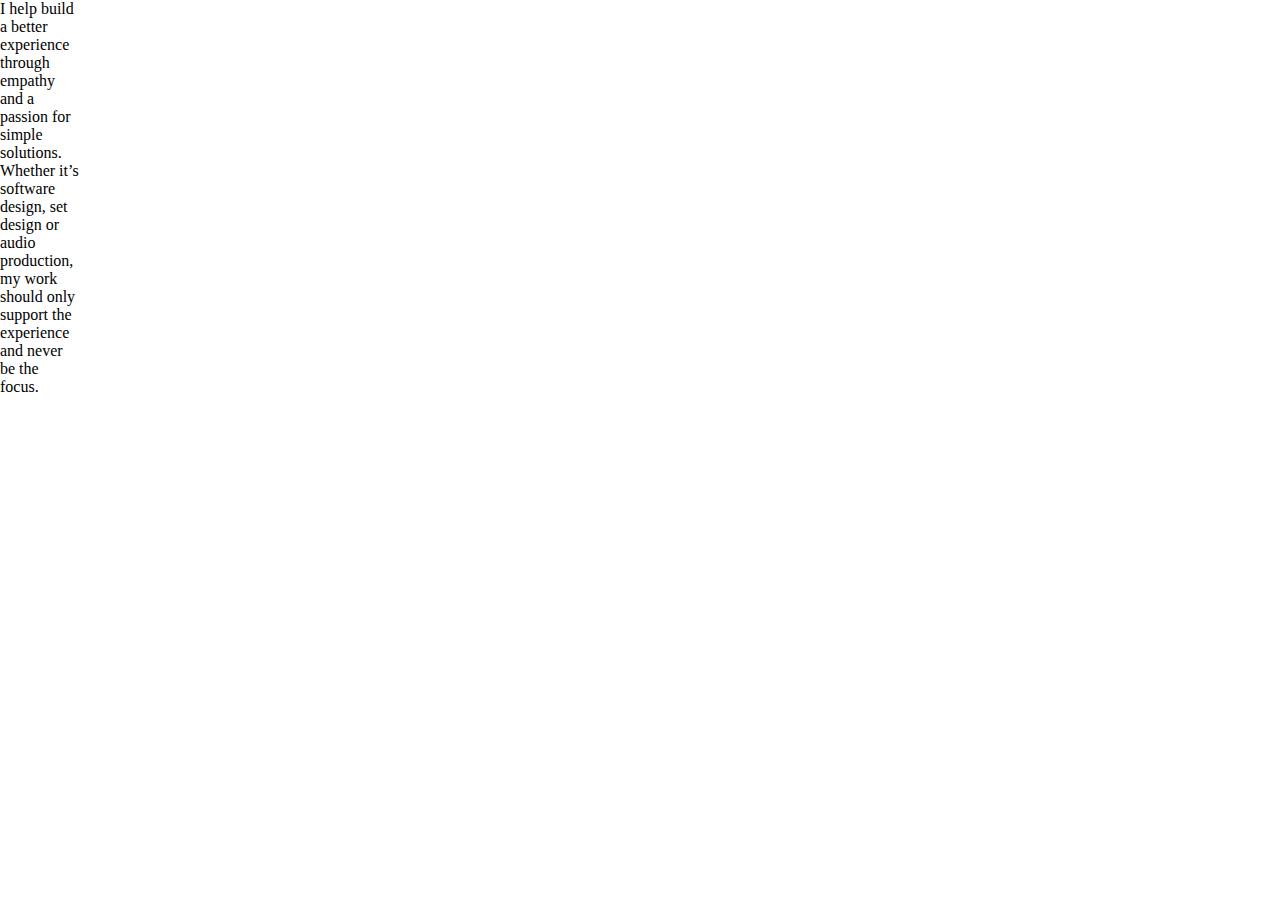
==== index.html @ a8ad9416 "first commit" ====
<!DOCTYPE html>
<html lang="en">
<meta charset="UTF-8">
<title>Page Title</title>
<meta name="viewport" content="width=device-width,initial-scale=1">
<link rel="stylesheet" href="assests/css/site.css">

<body class="site">
    <header class="site__header"></header>
    <main class="site__body">
        
        I help build a better experience through empathy and a passion for simple solutions.
        Whether it&rsquo;s software design, set design or audio production, my work should only support the experience and never be the focus.
        
    </main>
    <footer class="site__footer"></footer>
    <script src="site.js"></script>
</body>
</html>
---- assests/css/site.css ----
@import url('_variable.css');

* {
    box-sizing: border-box;
}

html {
    font-family: var(--sans-serif);
}

html,
body {
    height: 100vh;
    margin: 0;
    padding: 0;
    width: 100vw;
}

body {
    background-color: var(--white);
/* background: repeating-linear-gradient(
        transparent,
        transparent calc(var(--size-text--default) * 1.25 - 1px),
        rgba(255, 0, 0, 1) calc(var(--size-text--default) * 1.25),
        transparent calc((var(--size-text--default) * 1.25) - 1px)
    );*/
    color: var(--black);
}

blockquote, caption, fieldset, figure, figcaption, h1, h2, h3, h4, h5, h6, li, ol, p, pre, sub, sup, table, ul {
    margin: 0;
    padding: 0;
}

blockquote, caption, figcaption, h1, h2, h3, h4, h5, h6, li, p, pre, sub, span, sup {
    font-size: var(--size-text--default);
    font-weight: normal;
    line-height: var(--size-baseline);
}

h1, h2, h3, h4, h5, h6 {
    font-family: var(--serif);
    font-size: var(--size-text--lg);
    line-height: var(--line-height--lg);
    margin-block-start: calc(var(--size-text--lg) * 2.22);
}

h1:first-child,
h1 + h2,
h2 + h3,
h3 + h4,
h4 + h5,
h5 + h6 {
    margin-block-start: 0;
}

p + p {
    margin-block-start: calc(var(--size-baseline));
}

ul, ol {
    list-style-position: outside;
    margin-block: var(--size-baseline);
    margin-inline: var(--size-space--md)
}

.site {
    display: flex;
    flex-flow: column nowrap;
}

.site__body {
    padding-inline: var(--size-space--md);
}

.site__footer {

}

.site__header {
    align-items: center;
    display: flex;
    flex-flow: column nowrap;
    justify-content: center;
    padding: var(--size-space--sm) var(--size-space--md);
}

.site__nav {
    background-color: var(--white);
    bottom: 0;
    height: 100vh;
    left: 0;
    position: absolute;
    transition: bottom 300ms;
    width: 100vw;
}

.site__nav.isHidden {
    bottom: 100%;
}

.site__nav > ul {
    display: flex;
    flex-direction: column;
    height: 100%;
    list-style: none;
    justify-content: center;

    li {
        overlfow: hidden;
        text-align: center;
    }

    & a {
        display: inline-block;
        padding-block: var(--size-space--sm);
        padding-inline: var(--size-space--md);
        transition: background-color 400ms, color 500ms;
        width: 100%;
    }

    & a:hover {
        background-color: var(--black);
        color: var(--white-bright);
    }
}

.logo {
    width: 2.1935rem;
}

.device-thumb {
    height: 2.1935rem;
}

figure,
.image-caption {
    margin-block: var(--size-baseline);
}

figure img,
.image-caption img {
border: 1px solid var(--black);
border-radius: 0.125rem;
width: 100%;
}

figcaption,
.image-caption-text {
    color: var(--gray);
    font-size: var(--size-text--sm);
}

#home blockquote {
    display: flex;
    flex-flow: column nowrap;
}

#home blockquote p:first-child {
    font-family: var(--serif);
    font-size: var(--size-text--lg);
    font-weight: 800;
}

/*.image-block {*/
/*    background-color: rgba(255, 255, 255);*/
/*    height: var(--size-baseline);*/
/*    width: 100%;*/
/*    grid-column: 2 / 5*/
/*}*/

.block {
    background-color: rgba(255, 255, 255);
    height: var(--size-baseline);
    width: 2rem;
}
.block:nth-child(2) {
    background-color: rgba(0, 0, 255);
}
.block:nth-child(3) {
    background-color: rgba(255, 0, 0);
}
.block:nth-child(4) {
    background-color: rgba(255, 255, 0);
}


@media screen and (width >= 320px) {
    .site {
        /*background-color: rgba(0, 255, 0, 0.5);*/
        overflow: hidden;
    }

    .site__header {
        /*background-color: rgba(255, 255, 0, 0.5);*/
    }

    .site__body {
        /*background-color: rgba(0, 255, 0, 0.5);*/
        flex: 1 1 auto;
        overflow: auto;
    }

    caption, figcaption, h1, h2, h3, h4, h5, h6, p, pre, span {
        /*    background-color: rgba(0,0,0,0.15);*/
        max-width: var(--comfort-character-count);
    }

    h1,
    h1:first-child {
        font-size: var(--size-text--xl);
        line-height: var(--line-height--xl);
        margin-block-start: var(---line-height--xl);
        margin-block-end: var(--size-space--md);
        max-width: var(--comfort-lg-character-count);
    }

    #home blockquote p:first-child {
        font-size: var(--size-text--xl);
        font-weight: 600;
        line-height: var(--line-height--xl);
        margin-block-start: var(--line-height--xl);
        max-width: var(--comfort-lg-character-count);
    }
}

@media screen and (width >= 600px) {
    .site__body {
        align-items: start;
        column-gap: var(--size-space--md);
        display: grid;
        grid-template-columns: 0.5fr 1fr 5fr 1fr 0.5fr;
        justify-items: start;
    }

    h1,
    h2,
    h3,
    h4,
    h5,
    p,
    ul,
    ol,
    #home blockquote {
        grid-column: 3;
    }

    figure {
        align-items: flex-start;
        display: flex;
        flex-flow: row nowrap;
        gap: var(--size-space--md);
        grid-column: 2 / 5;
    }

    figure img,
    .image-caption img {
        border-width: 3px;
        border-radius: 0.25rem;
        width: 100%;
    }

    #home blockquote {
        grid-column: 3;
    }
}

@media screen and (width >= 700px)  {

    h1 {
        font-size: var(--size-text--xxl);
        line-height: var(--line-height--xxl);
        max-width: var(--comfort-character-count);
    }

    h2 {
        font-size: var(--size-text--xl);
        line-height: var(--line-height--xl);
        max-width: var(--comfortlg--character-count);
    }

}

@media screen and (width >= 800px)  {
    .site__body {
        grid-template-columns: 0.5fr 1fr 2.5fr 2.5fr 1fr 0.5fr;
    }

    h3 {
        font-size: var(--size-text--xl);
        line-height: var(--line-height--xl);
        max-width: var(--comfortlg--character-count);
    }

    h1,
    h2,
    h3,
    h4,
    h5,
    #home blockquote {
        grid-column: 2 / 5;
    }

    p,
    ul,
    ol {
        grid-column: 2 / 4;
    }

    figure,
    .image-caption {
        flex-flow: column nowrap;
        grid-column: 4 / 6;
        margin-block-start: 0;
    }


}
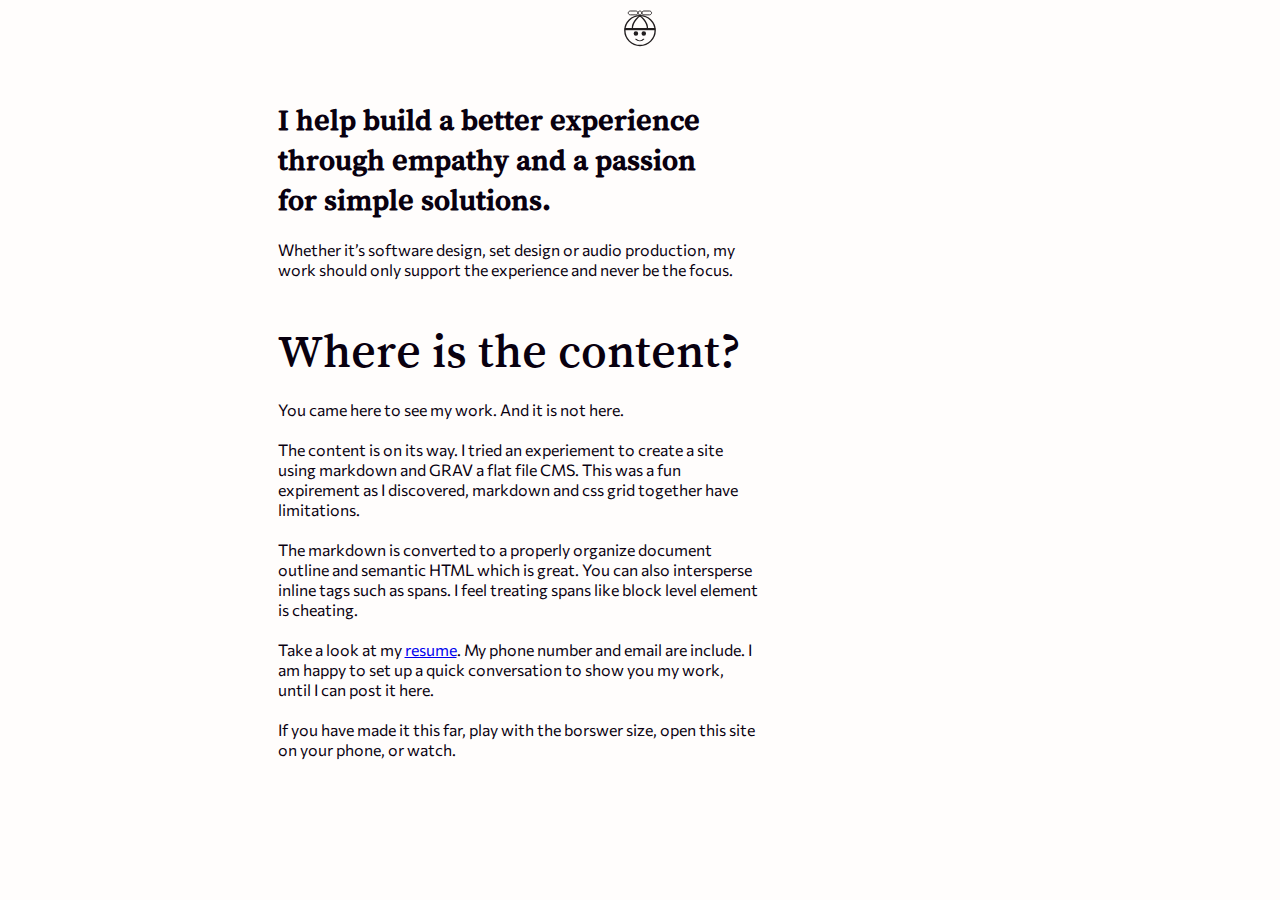
==== commit 0dfba37a: "Setting up the basic bland html site" ====
--- a/index.html
+++ b/index.html
@@ -2,16 +2,39 @@
 <html lang="en">
 <meta charset="UTF-8">
 <title>Page Title</title>
-<meta name="viewport" content="width=device-width,initial-scale=1">
-<link rel="stylesheet" href="assests/css/site.css">
+<meta name="viewport" content="width=device-width,initial-scale=1" />
+<link rel="icon" type="image/png" href="assets/images/logo.png" />
+<link rel="stylesheet" href="assets/css/site.css" />
 
 <body class="site">
-    <header class="site__header"></header>
-    <main class="site__body">
+    <header class="site__header">
+        <div class="logo" id="siteLogo">
+            <img src="assets/images/skippies-head.svg" alt="Logo for matthew trefz. Round smiling face wearing a het with a propeller on top." />
+        </div>
+    </header>
+    <main id="home" class="site__body">
+        <blockquote>
+        <p>I help build a better experience through empathy and a passion for simple solutions.</p>
+        <p>Whether it&rsquo;s software design, set design or audio production, my work should only support the experience and never be the focus.
+        </p>
+        </blockquote>
+
+        <h1>Where is the content?</h1>
         
-        I help build a better experience through empathy and a passion for simple solutions.
-        Whether it&rsquo;s software design, set design or audio production, my work should only support the experience and never be the focus.
-        
+        <p>You came here to see my work. And it is not here.</p>
+
+        <p>
+            The content is on its way. I tried an experiement to create a site using markdown and GRAV a flat file CMS. This was a fun expirement as I discovered, markdown and css grid together have limitations.
+        </p>
+        <p>
+            The markdown is converted to a properly organize document outline and semantic HTML which is great. You can also intersperse inline tags such as spans. I feel treating spans like block level element is cheating.
+        </p>
+        <p>
+            Take a look at my <a href="assets/files/matthew_trefz_resume.pdf" target="_blank">resume</a>. My phone number and email are include. I am happy to set up a quick conversation to show you my work, until I can post it here.
+        </p>
+        <p>
+            If you have made it this far, play with the borswer size, open this site on your phone, or watch.
+        </p>
     </main>
     <footer class="site__footer"></footer>
     <script src="site.js"></script>
--- a/assets/css/site.css
+++ b/assets/css/site.css
@@ -0,0 +1,323 @@
+@import url('_variable.css');
+
+* {
+    box-sizing: border-box;
+}
+
+html {
+    font-family: var(--sans-serif), sans-serif;
+}
+
+html,
+body {
+    height: 100vh;
+    margin: 0;
+    padding: 0;
+    width: 100vw;
+}
+
+body {
+    background-color: var(--white);
+/* background: repeating-linear-gradient(
+        transparent,
+        transparent calc(var(--size-text--default) * 1.25 - 1px),
+        rgba(255, 0, 0, 1) calc(var(--size-text--default) * 1.25),
+        transparent calc((var(--size-text--default) * 1.25) - 1px)
+    );*/
+    color: var(--black);
+}
+
+blockquote, caption, fieldset, figure, figcaption, h1, h2, h3, h4, h5, h6, li, ol, p, pre, sub, sup, table, ul {
+    margin: 0;
+    padding: 0;
+}
+
+blockquote, caption, figcaption, h1, h2, h3, h4, h5, h6, li, p, pre, sub, span, sup {
+    font-size: var(--size-text--default);
+    font-weight: normal;
+    line-height: var(--size-baseline);
+}
+
+h1, h2, h3, h4, h5, h6 {
+    font-family: var(--serif), serif;
+    font-size: var(--size-text--lg);
+    line-height: var(--line-height--lg);
+    margin-block-start: calc(var(--size-text--lg) * 2.22);
+}
+
+h1:first-child,
+h1 + h2,
+h2 + h3,
+h3 + h4,
+h4 + h5,
+h5 + h6 {
+    margin-block-start: 0;
+}
+
+p + p {
+    margin-block-start: calc(var(--size-baseline));
+}
+
+ul, ol {
+    list-style-position: outside;
+    margin-block: var(--size-baseline);
+    margin-inline: var(--size-space--md)
+}
+
+.site {
+    display: flex;
+    flex-flow: column nowrap;
+}
+
+.site__body {
+    padding-inline: var(--size-space--md);
+}
+
+.site__footer {
+
+}
+
+.site__header {
+    align-items: center;
+    display: flex;
+    flex-flow: column nowrap;
+    justify-content: center;
+    padding: var(--size-space--sm) var(--size-space--md);
+}
+
+.site__nav {
+    background-color: var(--white);
+    bottom: 0;
+    height: 100vh;
+    left: 0;
+    position: absolute;
+    transition: bottom 300ms;
+    width: 100vw;
+}
+
+.site__nav.isHidden {
+    bottom: 100%;
+}
+
+.site__nav > ul {
+    display: flex;
+    flex-direction: column;
+    height: 100%;
+    list-style: none;
+    justify-content: center;
+
+    li {
+        overflow: hidden;
+        text-align: center;
+    }
+
+    & a {
+        display: inline-block;
+        padding-block: var(--size-space--sm);
+        padding-inline: var(--size-space--md);
+        transition: background-color 400ms, color 500ms;
+        width: 100%;
+    }
+
+    & a:hover {
+        background-color: var(--black);
+        color: var(--white-bright);
+    }
+}
+
+.logo {
+    width: 2.1935rem;
+}
+
+.device-thumb {
+    height: 2.1935rem;
+}
+
+figure,
+.image-caption {
+    margin-block: var(--size-baseline);
+}
+
+figure img,
+.image-caption img {
+border: 1px solid var(--black);
+border-radius: 0.125rem;
+width: 100%;
+}
+
+figcaption,
+.image-caption-text {
+    color: var(--gray);
+    font-size: var(--size-text--sm);
+}
+
+#home {
+    padding-block-end: var(--size-space--md);
+}
+
+#home blockquote {
+    display: flex;
+    flex-flow: column nowrap;
+}
+
+#home blockquote p:first-child {
+    font-family: var(--serif), serif;
+    font-size: var(--size-text--lg);
+    font-weight: 800;
+}
+
+/*.image-block {*/
+/*    background-color: rgba(255, 255, 255);*/
+/*    height: var(--size-baseline);*/
+/*    width: 100%;*/
+/*    grid-column: 2 / 5*/
+/*}*/
+
+.block {
+    background-color: rgba(255, 255, 255);
+    height: var(--size-baseline);
+    width: 2rem;
+}
+.block:nth-child(2) {
+    background-color: rgba(0, 0, 255);
+}
+.block:nth-child(3) {
+    background-color: rgba(255, 0, 0);
+}
+.block:nth-child(4) {
+    background-color: rgba(255, 255, 0);
+}
+
+
+@media screen and (width >= 320px) {
+    .site {
+        /*background-color: rgba(0, 255, 0, 0.5);*/
+        overflow: hidden;
+    }
+
+    .site__header {
+        /*background-color: rgba(255, 255, 0, 0.5);*/
+    }
+
+    .site__body {
+        /*background-color: rgba(0, 255, 0, 0.5);*/
+        flex: 1 1 auto;
+        overflow: auto;
+    }
+
+    caption, figcaption, h1, h2, h3, h4, h5, h6, p, pre, span {
+        /*    background-color: rgba(0,0,0,0.15);*/
+        max-width: var(--comfort-character-count);
+    }
+
+    h1,
+    h1:first-child {
+        font-size: var(--size-text--xl);
+        line-height: var(--line-height--xl);
+        margin-block-start: var(--line-height--xl);
+        margin-block-end: var(--size-space--md);
+        max-width: var(--comfort-lg-character-count);
+    }
+
+    #home blockquote p:first-child {
+        font-size: var(--size-text--xl);
+        font-weight: 600;
+        line-height: var(--line-height--xl);
+        margin-block-start: var(--line-height--xl);
+        max-width: var(--comfort-lg-character-count);
+    }
+}
+
+@media screen and (width >= 600px) {
+    .site__body {
+        align-items: start;
+        column-gap: var(--size-space--md);
+        display: grid;
+        flex: 0 1 auto;
+        grid-template-columns: 0.5fr 1fr 5fr 1fr 0.5fr;
+        justify-items: start;
+    }
+
+    h1,
+    h2,
+    h3,
+    h4,
+    h5,
+    p,
+    ul,
+    ol,
+    #home blockquote {
+        grid-column: 3;
+    }
+
+    figure {
+        align-items: flex-start;
+        display: flex;
+        flex-flow: row nowrap;
+        gap: var(--size-space--md);
+        grid-column: 2 / 5;
+    }
+
+    figure img,
+    .image-caption img {
+        border-width: 3px;
+        border-radius: 0.25rem;
+        width: 100%;
+    }
+
+    #home blockquote {
+        grid-column: 3;
+    }
+}
+
+@media screen and (width >= 700px)  {
+
+    h1 {
+        font-size: var(--size-text--xxl);
+        line-height: var(--line-height--xxl);
+        max-width: var(--comfort-character-count);
+    }
+
+    h2 {
+        font-size: var(--size-text--xl);
+        line-height: var(--line-height--xl);
+        max-width: var(--comfort-lg-character-count);
+    }
+
+}
+
+/*@media screen and (width >= 800px)  {
+    .site__body {
+        grid-template-columns: 0.5fr 1fr 2.5fr 2.5fr 1fr 0.5fr;
+    }
+
+    h3 {
+        font-size: var(--size-text--xl);
+        line-height: var(--line-height--xl);
+        max-width: var(--comfort-lg--character-count);
+    }
+
+    h1,
+    h2,
+    h3,
+    h4,
+    h5,
+    #home blockquote {
+        grid-column: 2 / 5;
+    }
+
+    p,
+    ul,
+    ol {
+        grid-column: 2 / 4;
+    }
+
+    figure,
+    .image-caption {
+        flex-flow: column nowrap;
+        grid-column: 4 / 6;
+        margin-block-start: 0;
+    }
+
+
+}*/
